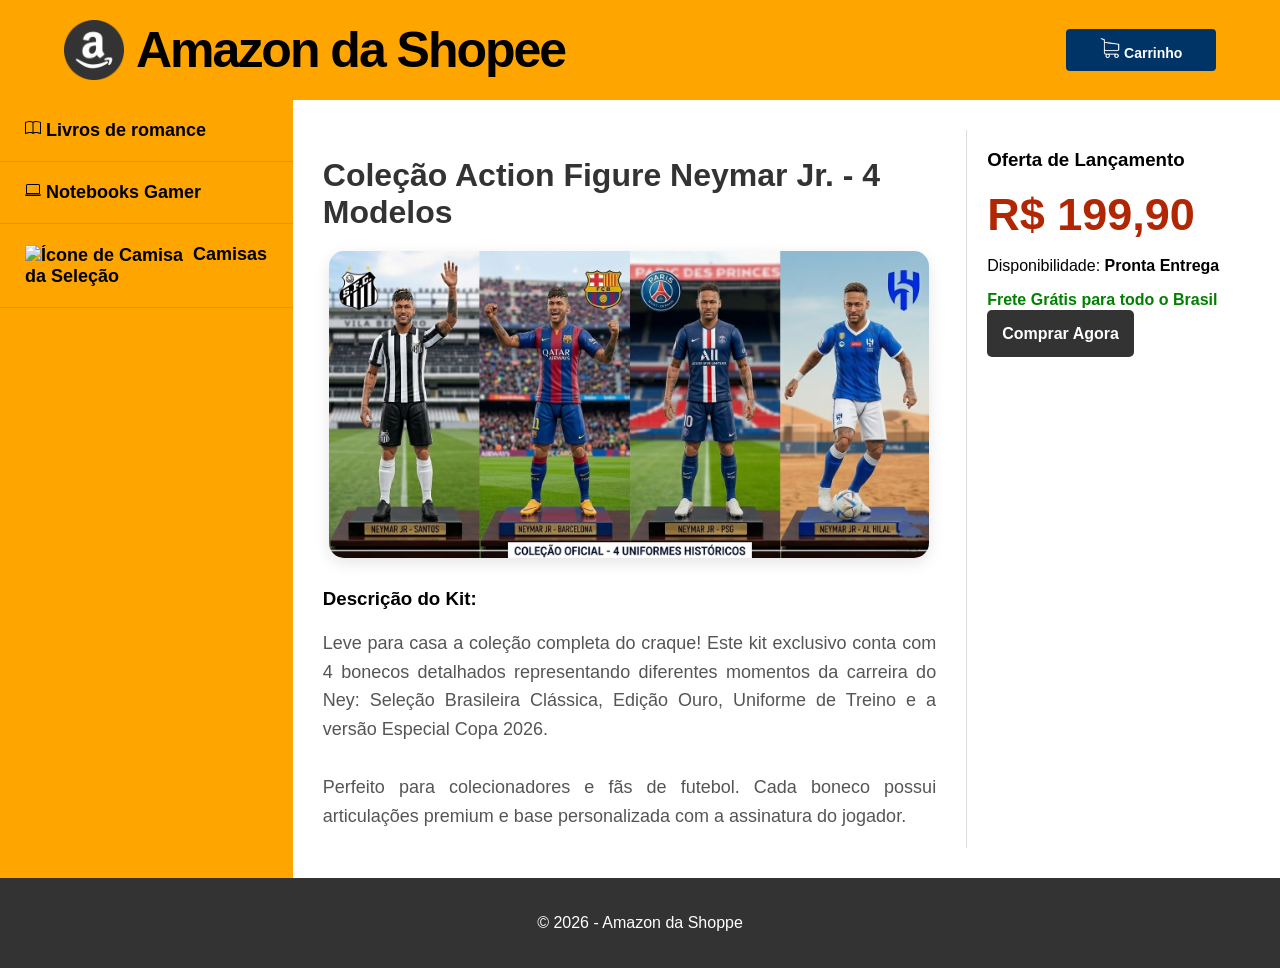
==== boneney.html @ 19c5a9a8 "-" ====
<!DOCTYPE html>
<html lang="pt-br">

<head>
    <meta charset="UTF-8">
    <meta name="viewport" content="width=device-width, initial-scale=1.0">
    <meta name="description" content="Coleção exclusiva de bonecos do Neymar Jr - Copa 2026">
    <meta name="author" content="Miras">
    <title>Amazon | Coleção Neymar Jr</title>
    <link rel="shortcut icon" href="Img/amazon.png">
    <link rel="stylesheet" href="css/bonequinho.css">
</head>

<body>
    <div class="container">
        <header>
            <a href="index.html" style="text-decoration: none; color: inherit;">
                <div class="logo-box">
                    <img src="Img/amazon.png" alt="Logo Amazon" height="60">
                    <h1 class="texto-logo">Amazon da Shopee</h1>
                </div>
            </a>

            <div class="header-opcoes">
                <a href="#" class="botao-header">
                    <div class="carrinho-container">
                        <img src="Img/carrinho-de-compras.png" alt="Ícone do Carrinho" class="header-icone">
                        <span class="texto-botao">Carrinho</span>
                    </div>
                </a>
            </div>
        </header>

        <div class="conteudo">
            <nav class="menu-lateral">
                <ul>
                     <li><a href="Livros.html"> <svg xmlns="http://www.w3.org/2000/svg" width="16" height="16" fill="currentColor" class="bi bi-book" viewBox="0 0 16 16">
                    <path d="M1 2.828c.885-.37 2.154-.769 3.388-.893 1.33-.134 2.458.063 3.112.752v9.746c-.935-.53-2.12-.603-3.213-.493-1.18.12-2.37.461-3.287.811zm7.5-.141c.654-.689 1.782-.886 3.112-.752 1.234.124 2.503.523 3.388.893v9.923c-.918-.35-2.107-.692-3.287-.81-1.094-.111-2.278-.039-3.213.492zM8 1.783C7.015.936 5.587.81 4.287.94c-1.514.153-3.042.672-3.994 1.105A.5.5 0 0 0 0 2.5v11a.5.5 0 0 0 .707.455c.882-.4 2.303-.881 3.68-1.02 1.409-.142 2.59.087 3.223.877a.5.5 0 0 0 .78 0c.633-.79 1.814-1.019 3.222-.877 1.378.139 2.8.62 3.681 1.02A.5.5 0 0 0 16 13.5v-11a.5.5 0 0 0-.293-.455c-.952-.433-2.48-.952-3.994-1.105C10.413.809 8.985.936 8 1.783"/>
                    </svg> Livros de romance</a></li>
                    <li><a href="notebok.html"><svg xmlns="http://www.w3.org/2000/svg" width="16" height="16" fill="#000" class="bi bi-laptop" viewBox="0 0 16 16">
                    <path d="M13.5 3a.5.5 0 0 1 .5.5V11H2V3.5a.5.5 0 0 1 .5-.5zm-11-1A1.5 1.5 0 0 0 1 3.5V12h14V3.5A1.5 1.5 0 0 0 13.5 2zM0 12.5h16a1.5 1.5 0 0 1-1.5 1.5h-13A1.5 1.5 0 0 1 0 12.5"/></svg> Notebooks Gamer</a></li>
                    <li><a href="/Dsm-2026/cami.html"><img src="/Dsm-2026/Img/camisetaicone.png" alt="Ícone de Camisa" style="width: 16px; height: 16px; vertical-align: middle; margin-right: 5px; "> Camisas da Seleção</a></li>
                    
                </ul>
            </nav>

            <main>
                <article class="produto-detalhe">
                    <section class="detalhes-produto">
                        <h2>Coleção Action Figure Neymar Jr. - 4 Modelos</h2>
                        
                        <img src="Img/bonecosdoney.png" alt="Coleção 4 bonecos Neymar Jr" class="imagem-principal">
                        
                        <h3>Descrição do Kit:</h3>
                        <p>
                            Leve para casa a coleção completa do craque! Este kit exclusivo conta com 4 bonecos detalhados representando diferentes momentos da carreira do Ney: Seleção Brasileira Clássica, Edição Ouro, Uniforme de Treino e a versão Especial Copa 2026. 
                            <br><br>
                            Perfeito para colecionadores e fãs de futebol. Cada boneco possui articulações premium e base personalizada com a assinatura do jogador.
                        </p>
                    </section>

                    <aside class="painel-compra">
                        <div class="card-preco">
                            <h3>Oferta de Lançamento</h3>
                            <p class="preco-destaque">R$ 199,90</p>
                            <p>Disponibilidade: <strong>Pronta Entrega</strong></p>
                            <p style="color: green; font-weight: bold;">Frete Grátis para todo o Brasil</p>
                            <a href="#" class="botao-conferir">Comprar Agora</a>
                        </div>
                    </aside>
                </article>
            </main>
        </div>

        <footer>
            <p>&copy; 2026 - Amazon da Shoppe</p>
        </footer>
    </div>
</body>
</html>
---- css/bonequinho.css ----
/* --- ESTILO GERAL --- */
body {
    margin: 0;
    padding: 0;
    font-family: Arial, sans-serif;
    background-color: #ebebeb;
}

header {
    background-color: orange; 
    display: flex;
    align-items: center;
    justify-content: space-between;
    padding: 20px 5%; 
}

.logo-box { display: flex; align-items: center; gap: 12px; }

h1.texto-logo {
    font-size: 50px; 
    font-weight: bold;
    color: #000;
    margin: 0; 
    letter-spacing: -2px;
}

/* --- BOTÕES DO CABEÇALHO --- */
.header-opcoes { display: flex; align-items: center; }

.botao-header {
    text-decoration: none;
    color: white;
    background-color: #003366;
    padding: 0 15px;
    border-radius: 4px;
    display: flex;
    align-items: center;
    justify-content: center;
    gap: 10px;
    min-width: 120px; 
    height: 42px;
    transition: 0.3s ease;
}

.botao-header:hover {
    background-color: #001f40;
    transform: translateY(-2px);
}

.header-icone {
    height: 20px; 
    filter: brightness(0) invert(1);
}

.texto-botao { font-weight: bold; font-size: 14px; }

/* --- MENU LATERAL (PADRÃO MODERNIZADO) --- */
.conteudo { display: flex; }

nav.menu-lateral {
    flex: 1.2;
    background-color: orange;
    min-height: 80vh;
}

nav.menu-lateral ul {
    list-style: none;
    padding: 0;
    margin: 0;
}

nav.menu-lateral li {
    border-bottom: 1px solid rgba(0, 0, 0, 0.1);
}

nav.menu-lateral a {
    display: block;
    padding: 20px 25px;
    color: #000; 
    text-decoration: none;
    font-weight: bold;
    font-size: 18px; 
    transition: all 0.3s ease;
    position: relative;
}

nav.menu-lateral a:hover {
    background-color: rgba(255, 255, 255, 0.2);
    padding-left: 35px;
}

nav.menu-lateral a:hover::before {
    content: "";
    position: absolute;
    left: 0;
    top: 0;
    height: 100%;
    width: 6px;
    background-color: #003366;
}

/* --- ÁREA DO PRODUTO --- */
main {
    flex: 3.8;
    background-color: white;
    padding: 30px;
}

.produto-detalhe { display: flex; gap: 30px; }
.detalhes-produto { width: 70%; }

.imagem-principal {
    width: 100%;
    max-width: 600px; 
    height: auto;
    display: block;
    margin: 0 auto 30px auto;
    border-radius: 15px;
    box-shadow: 0 5px 15px rgba(0,0,0,0.1);
}

.detalhes-produto h2 { font-size: 32px; margin-bottom: 20px; color: #333; }
.detalhes-produto p { font-size: 18px; line-height: 1.6; text-align: justify; color: #555; }

/* --- PAINEL DE COMPRA --- */
.painel-compra {
    width: 30%;
    border-left: 1px solid #ddd;
    padding-left: 20px;
}

.preco-destaque {
    color: #B12704;    
    font-size: 45px;   
    font-weight: bold;
    margin: 10px 0;
}

/* --- BOTÃO COMPRAR --- */
.botao-conferir {
    background-color: #333;
    color: white;
    padding: 15px;
    text-decoration: none;
    font-weight: bold;
    border-radius: 5px;
    text-align: center;
    transition: 0.3s;
}

.botao-conferir:hover { 
    background-color: #e47911; 
    transform: translateY(-2px);
}

/* --- RODAPÉ --- */
footer {
    background-color: #333;
    color: white;
    text-align: center;
    padding: 20px 0;
}
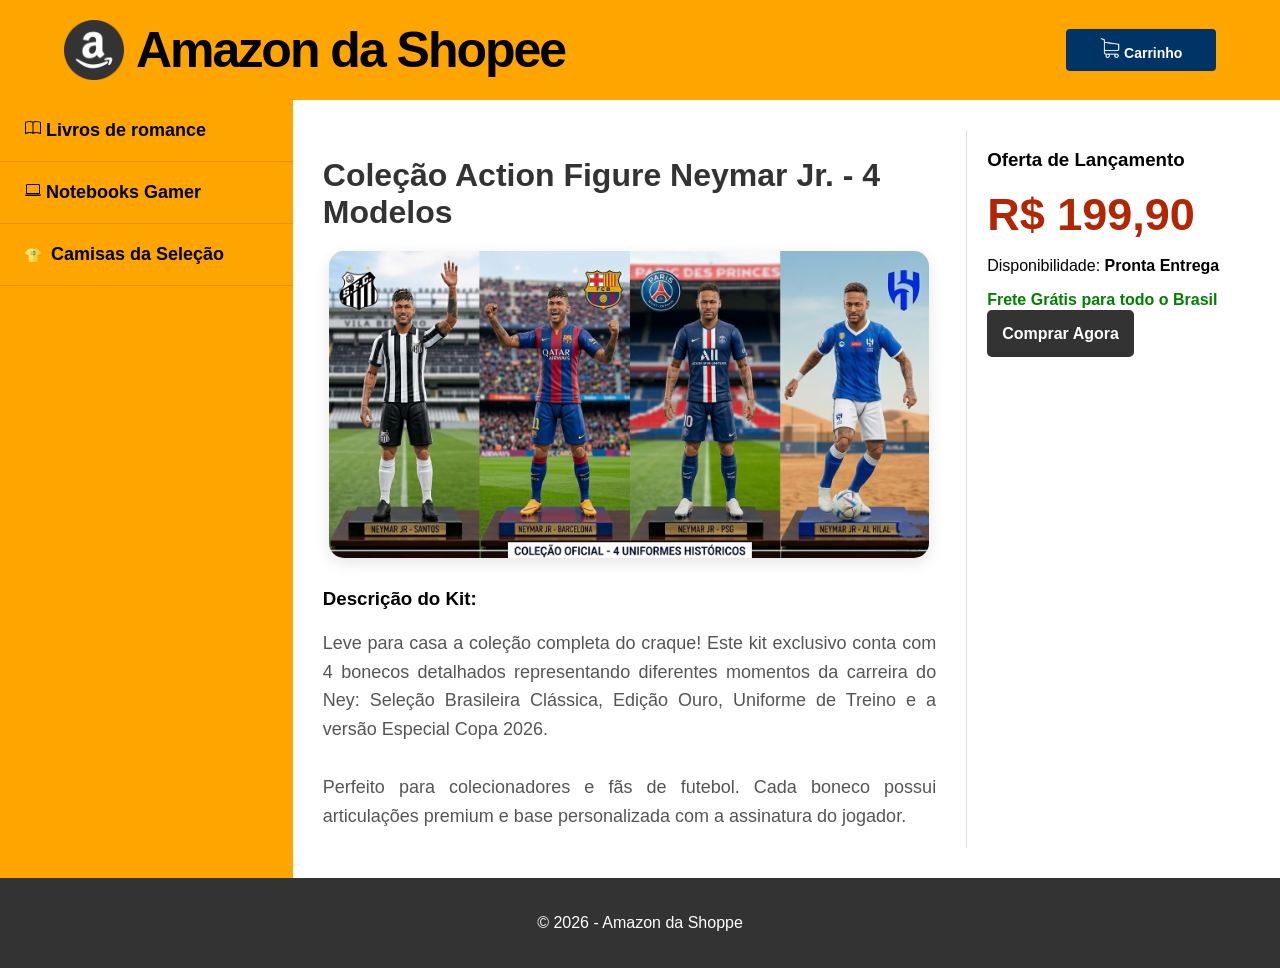
==== commit e1d4906e: "Aprendendo" ====
--- a/boneney.html
+++ b/boneney.html
@@ -39,7 +39,7 @@
                     </svg> Livros de romance</a></li>
                     <li><a href="notebok.html"><svg xmlns="http://www.w3.org/2000/svg" width="16" height="16" fill="#000" class="bi bi-laptop" viewBox="0 0 16 16">
                     <path d="M13.5 3a.5.5 0 0 1 .5.5V11H2V3.5a.5.5 0 0 1 .5-.5zm-11-1A1.5 1.5 0 0 0 1 3.5V12h14V3.5A1.5 1.5 0 0 0 13.5 2zM0 12.5h16a1.5 1.5 0 0 1-1.5 1.5h-13A1.5 1.5 0 0 1 0 12.5"/></svg> Notebooks Gamer</a></li>
-                    <li><a href="/Dsm-2026/cami.html"><img src="/Dsm-2026/Img/camisetaicone.png" alt="Ícone de Camisa" style="width: 16px; height: 16px; vertical-align: middle; margin-right: 5px; "> Camisas da Seleção</a></li>
+                    <li><a href="cami.html"><img src="Img/camisetaicone.png" alt="Ícone de Camisa" style="width: 16px; height: 16px; vertical-align: middle; margin-right: 5px; "> Camisas da Seleção</a></li>
                     
                 </ul>
             </nav>
@@ -77,4 +77,4 @@
         </footer>
     </div>
 </body>
-</html>+</html>
